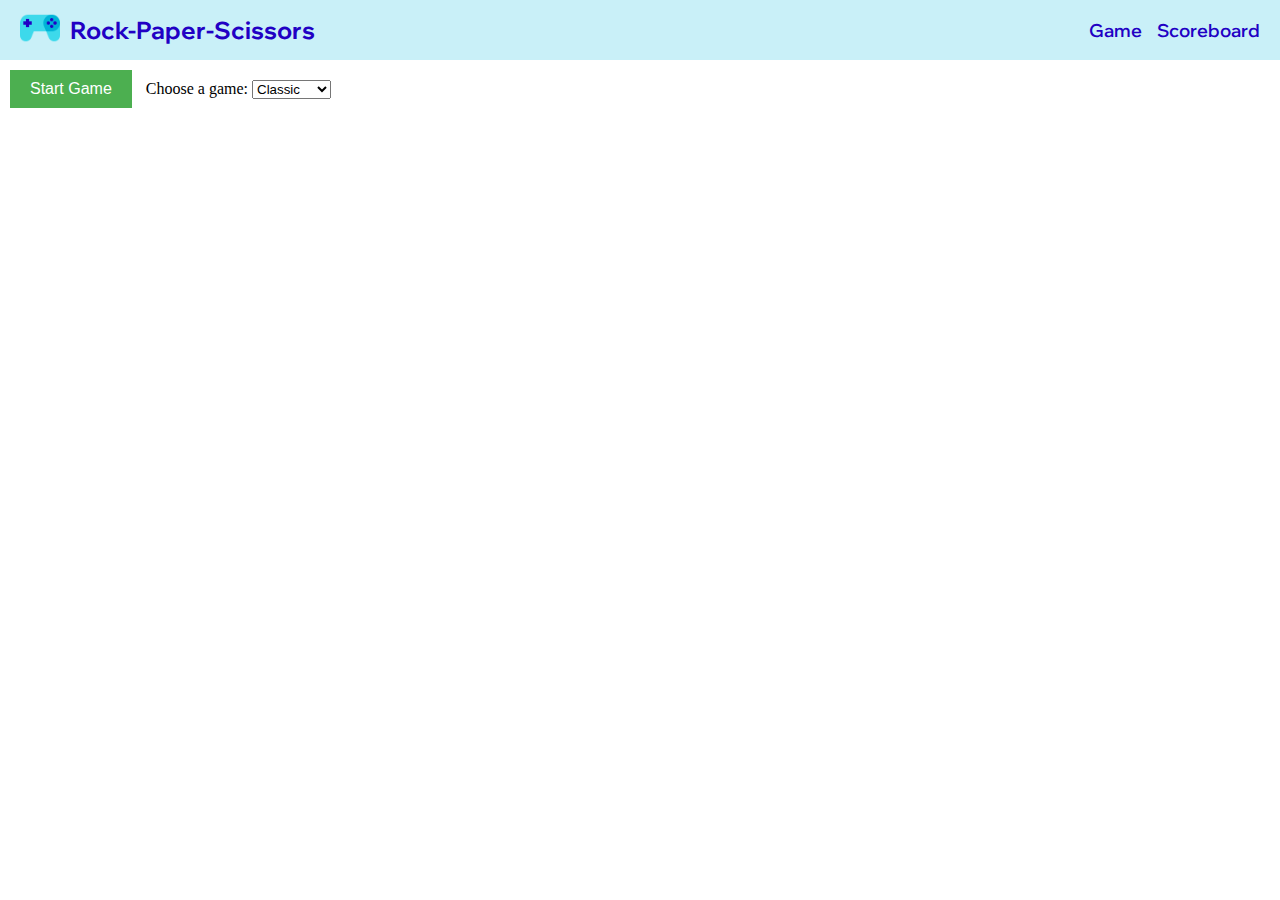
==== index.html @ 32598e53 "added factories, figures, simple visual cards" ====
<!DOCTYPE html>
<html lang="en">
<head>
  <meta charset="UTF-8">
  <meta name="viewport" content="width=device-width, initial-scale=1.0">
  <link rel="shortcut icon" href="./assets/favicon.png" type="image/png">
  <link rel="stylesheet" href="./style.css">
  <title>Game</title>
</head>
<body>
  <header class="header">
    <div class="logo-container">
      <a href="./"><img class="logo-image" src="./assets/favicon.png" alt="logo"></a>
      <a class="logo-text" href="./">Rock-Paper-Scissors</a>
    </div>
    <div class="navigation">
      <a class="navigator-link" href="./">Game</a>
      <a class="navigator-link" href="./scoreboard.html">Scoreboard</a>
    </div>
  </header>
  <div>
    <button id='playButton'>Start Game</button>
    <label for="gameType">Choose a game:</label>
    <select id="gameType" name="gameType">
      <option value="Classic">Classic</option>
      <option value="BBT">BBT</option>
      <option value="WithWell">With Well</option>
    </select>
  </div>
  <div class="cards">
  </div>
  <script type='module' src="./index.js"></script>
</body>
</html>
---- style.css ----
@import url('https://fonts.googleapis.com/css2?family=Wix+Madefor+Display:wght@400;500;600;700;800&display=swap');

:root {
  --color-dark-1: #03045e;
  --color-dark-2: #2100c4;
  --color-light-1: #0277b6;
  --color-light-2: #00b4d8;
  --color-light-3: #90e0ef;
  --color-light-4: #c9f0f8;
  --font-family-main: 'Wix Madefor Display', sans-serif;
  --font-weight-regular: 400;
  --font-weight-medium: 500;
  --font-weight-semibold: 600;
  --font-weight-bold: 700;
  --font-weight-extrabold: 800;
}

* {
  margin: 0;
  padding: 0;
  box-sizing: border-box;
  outline: none;
  text-decoration: none;
  list-style-type: none;
}

.header {
  width: 100%;
  height: 60px;  
  padding: 0 20px;
  display: flex;
  justify-content: space-between;
  align-items: center;
  background-color: var(--color-light-4);
}

.logo-container {
  display: flex;
  align-items: center;
  gap: 10px;
}

.logo-image {
  height: 40px;
}

.logo-text {
  font-family: var(--font-family-main);
  font-weight: var(--font-weight-bold);
  font-size: 24px;
  color: var(--color-dark-2);
  transition: all 0.2s linear;
}

.navigation {
  display: flex;
  align-items: center;
  gap: 15px;
}

.navigator-link {
  font-family: var(--font-family-main);
  font-weight: var(--font-weight-semibold);
  font-size: 18px;
  color: var(--color-dark-2);
  transition: all 0.2s linear;
}

.navigator-link:hover,
.logo-text:hover {
  color: var(--color-dark-1);
}


.card {
    border: 1px solid #ccc;
    padding: 10px;
    margin: 10px;
    width: 150px;
    height: 150px;
    text-align: center;
}

.card img {
    max-width: 100%;
    max-height: 100%;
}

#playButton {
    background-color: #4CAF50;
    border: none;
    color: white;
    padding: 10px 20px;
    text-align: center;
    text-decoration: none;
    display: inline-block;
    font-size: 16px;
    margin: 10px;
    cursor: pointer;
  }

  .cards {
    display: flex;
    flex-wrap: wrap;
    justify-content: space-around;
    padding: 20px;
  }
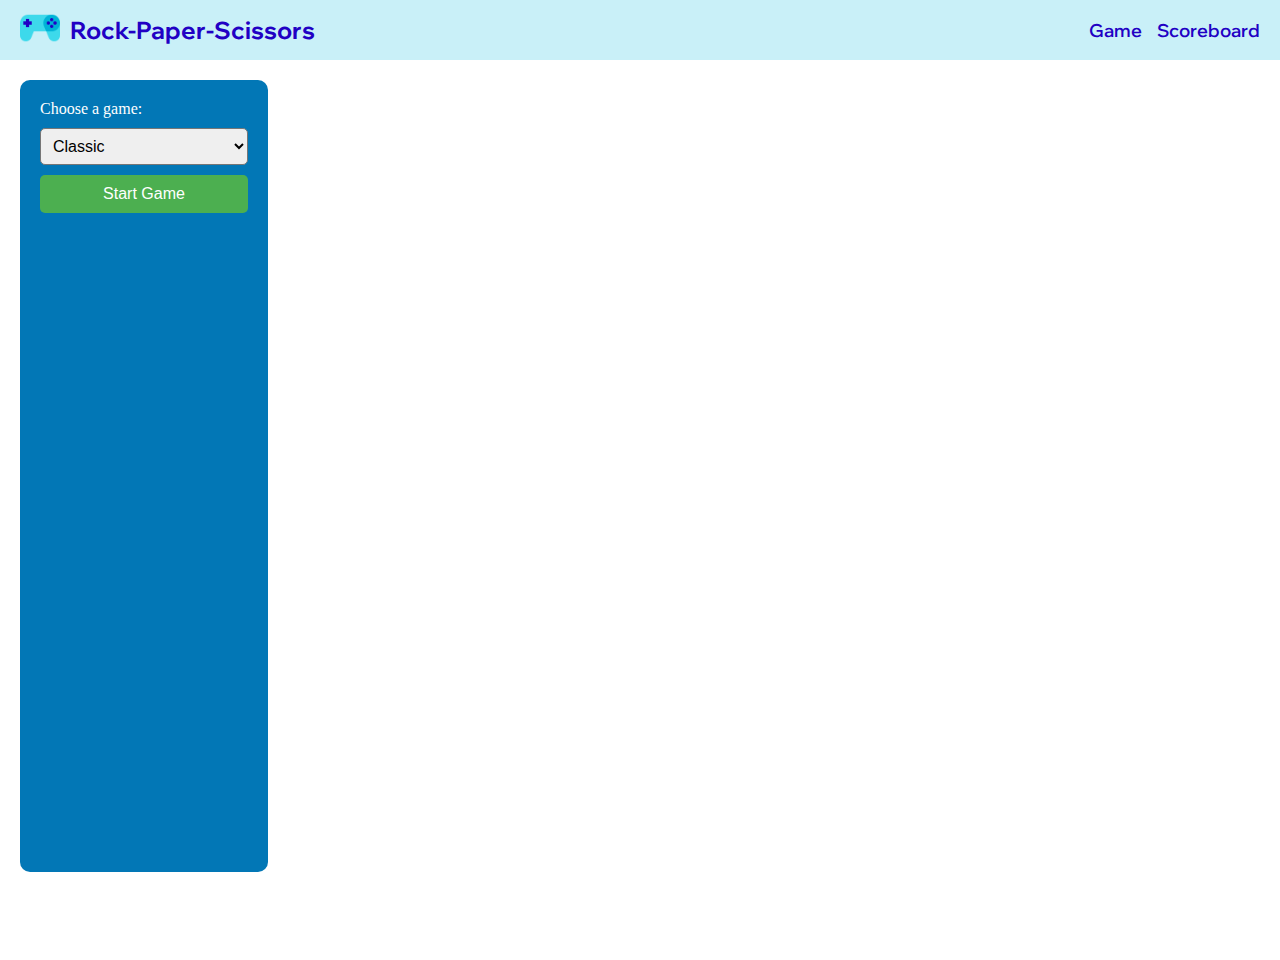
==== commit 129b0a1a: "added temp option panel" ====
--- a/index.html
+++ b/index.html
@@ -1,5 +1,6 @@
 <!DOCTYPE html>
 <html lang="en">
+
 <head>
   <meta charset="UTF-8">
   <meta name="viewport" content="width=device-width, initial-scale=1.0">
@@ -7,28 +8,33 @@
   <link rel="stylesheet" href="./style.css">
   <title>Game</title>
 </head>
+
 <body>
-  <header class="header">
-    <div class="logo-container">
-      <a href="./"><img class="logo-image" src="./assets/favicon.png" alt="logo"></a>
-      <a class="logo-text" href="./">Rock-Paper-Scissors</a>
+    <header class="header">
+        <div class="logo-container">
+          <a href="./"><img class="logo-image" src="./assets/favicon.png" alt="logo"></a>
+          <a class="logo-text" href="./">Rock-Paper-Scissors</a>
+        </div>
+        <div class="navigation">
+          <a class="navigator-link" href="./">Game</a>
+          <a class="navigator-link" href="./scoreboard.html">Scoreboard</a>
+        </div>
+      </header>
+  <div class="content-container">
+    <div class="options-panel">
+      <label for="gameType">Choose a game:</label>
+      <select id="gameType" name="gameType">
+        <option value="Classic">Classic</option>
+        <option value="BBT">BBT</option>
+        <option value="WithWell">With Well</option>
+      </select>
+      <button id='playButton'>Start Game</button>
     </div>
-    <div class="navigation">
-      <a class="navigator-link" href="./">Game</a>
-      <a class="navigator-link" href="./scoreboard.html">Scoreboard</a>
+    <div class="cards">
+      <!-- Карточки будут появляться здесь -->
     </div>
-  </header>
-  <div>
-    <button id='playButton'>Start Game</button>
-    <label for="gameType">Choose a game:</label>
-    <select id="gameType" name="gameType">
-      <option value="Classic">Classic</option>
-      <option value="BBT">BBT</option>
-      <option value="WithWell">With Well</option>
-    </select>
-  </div>
-  <div class="cards">
   </div>
   <script type='module' src="./index.js"></script>
 </body>
-</html>+
+</html>
--- a/style.css
+++ b/style.css
@@ -72,36 +72,66 @@
 }
 
 
-.card {
+.content-container {
+    display: flex;
+    min-height: 100vh;
+    justify-content: space-between;
+    padding: 20px;
+  }
+
+  .options-panel {
+    width: 20%;
+    height: 88vh;
+    padding: 20px;
+    background-color: #0277b6;
+    color: white;
+    border-radius: 10px;
+    display: flex;
+    flex-direction: column;
+    align-items: flex-start;
+  }
+
+  #playButton {
+    background-color: #4CAF50;
+    border: none;
+    color: white;
+    padding: 10px 20px;
+    text-align: center;
+    text-decoration: none;
+    font-size: 16px;
+    margin-top: 10px;
+    cursor: pointer;
+    border-radius: 5px;
+    display: block;
+    width: 100%;
+  }
+
+  #gameType {
+    width: 100%;
+    padding: 8px;
+    margin-top: 10px;
+    font-size: 16px;
+    border-radius: 5px;
+  }
+
+  .cards {
+    width: 70%;
+    display: flex;
+    flex-wrap: wrap;
+    justify-content: space-around;
+    padding: 20px;
+  }
+
+  .card {
     border: 1px solid #ccc;
     padding: 10px;
     margin: 10px;
     width: 150px;
     height: 150px;
     text-align: center;
-}
+  }
 
-.card img {
+  .card img {
     max-width: 100%;
     max-height: 100%;
-}
-
-#playButton {
-    background-color: #4CAF50;
-    border: none;
-    color: white;
-    padding: 10px 20px;
-    text-align: center;
-    text-decoration: none;
-    display: inline-block;
-    font-size: 16px;
-    margin: 10px;
-    cursor: pointer;
-  }
-
-  .cards {
-    display: flex;
-    flex-wrap: wrap;
-    justify-content: space-around;
-    padding: 20px;
   }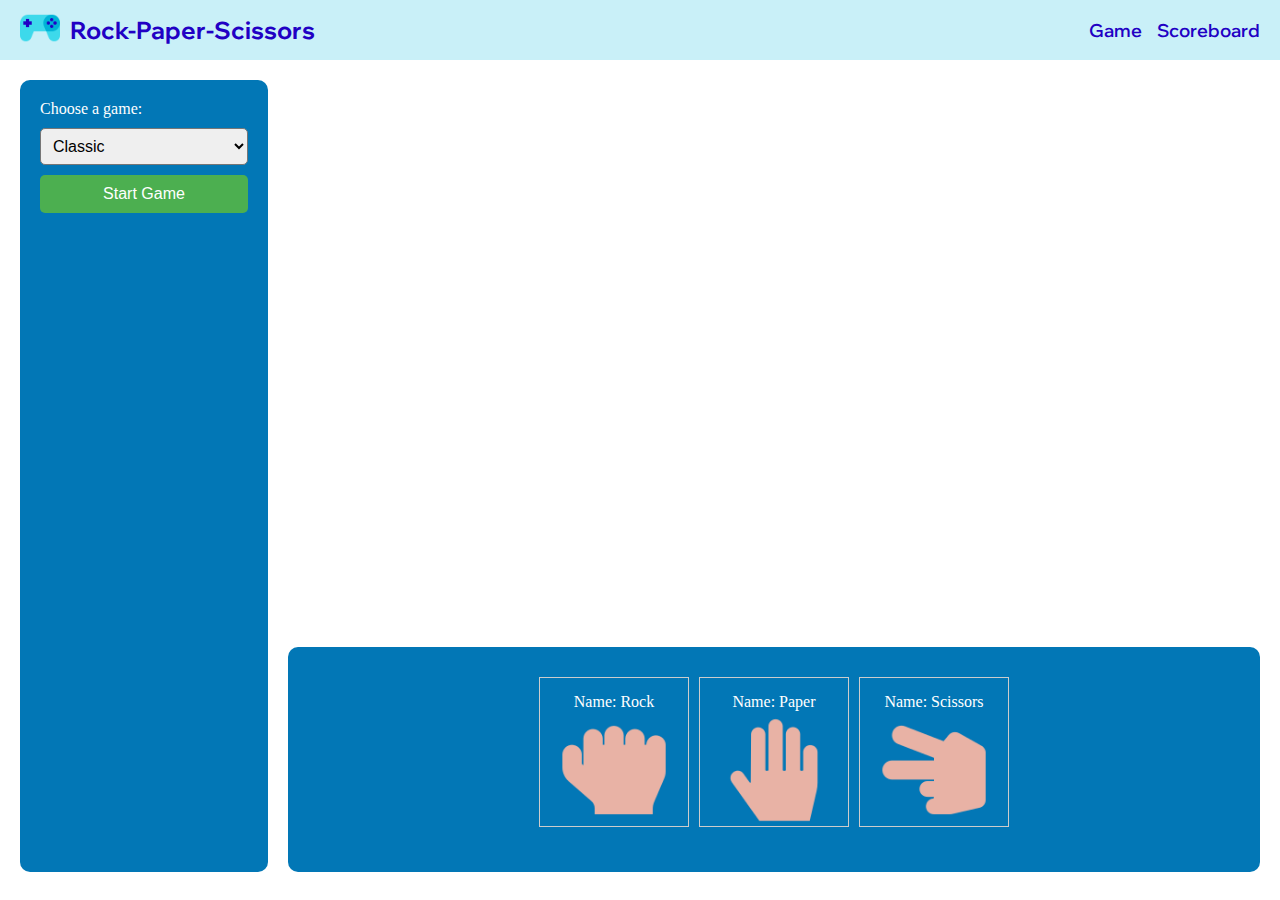
==== commit 097da159: "basic-visual" ====
--- a/index.html
+++ b/index.html
@@ -30,9 +30,23 @@
       </select>
       <button id='playButton'>Start Game</button>
     </div>
+
+
     <div class="cards">
-      <!-- Карточки будут появляться здесь -->
+        <div class="card">
+            <p>Name: Rock</p>
+            <img src="./assets/rock.png" alt="rock">
+        </div>
+        <div class="card">
+            <p>Name: Paper</p>
+            <img src="./assets/paper.png" alt="paper">
+        </div>
+        <div class="card">
+            <p>Name: Scissors</p>
+            <img src="./assets/scissors.png" alt="scissors">
+        </div>
     </div>
+
   </div>
   <script type='module' src="./index.js"></script>
 </body>
--- a/style.css
+++ b/style.css
@@ -74,12 +74,13 @@
 
 .content-container {
     display: flex;
-    min-height: 100vh;
-    justify-content: space-between;
+    flex: 1;
+    flex-direction: row; 
     padding: 20px;
-  }
+}
 
-  .options-panel {
+
+.options-panel {
     width: 20%;
     height: 88vh;
     padding: 20px;
@@ -89,9 +90,10 @@
     display: flex;
     flex-direction: column;
     align-items: flex-start;
-  }
+    margin-right: 20px;
+}
 
-  #playButton {
+#playButton {
     background-color: #4CAF50;
     border: none;
     color: white;
@@ -104,34 +106,40 @@
     border-radius: 5px;
     display: block;
     width: 100%;
-  }
+}
 
-  #gameType {
+#gameType {
     width: 100%;
     padding: 8px;
     margin-top: 10px;
     font-size: 16px;
     border-radius: 5px;
+}
+
+.cards {
+    background-color: var(--color-light-1);
+    flex: 1;
+    display: flex;
+    flex-wrap: wrap;
+    justify-content: center;
+    padding: 20px;
+    max-height: 25vh;
+    overflow-y: auto;
+    border-radius: 10px;
+    margin-top: 63vh; 
   }
 
-  .cards {
-    width: 70%;
-    display: flex;
-    flex-wrap: wrap;
-    justify-content: space-around;
-    padding: 20px;
-  }
-
-  .card {
+.card {
     border: 1px solid #ccc;
-    padding: 10px;
-    margin: 10px;
+    color: white;
+    padding: 15px; 
+    margin: 10px 5px; 
     width: 150px;
     height: 150px;
     text-align: center;
-  }
+}
 
-  .card img {
+.card img {   
     max-width: 100%;
     max-height: 100%;
-  }+}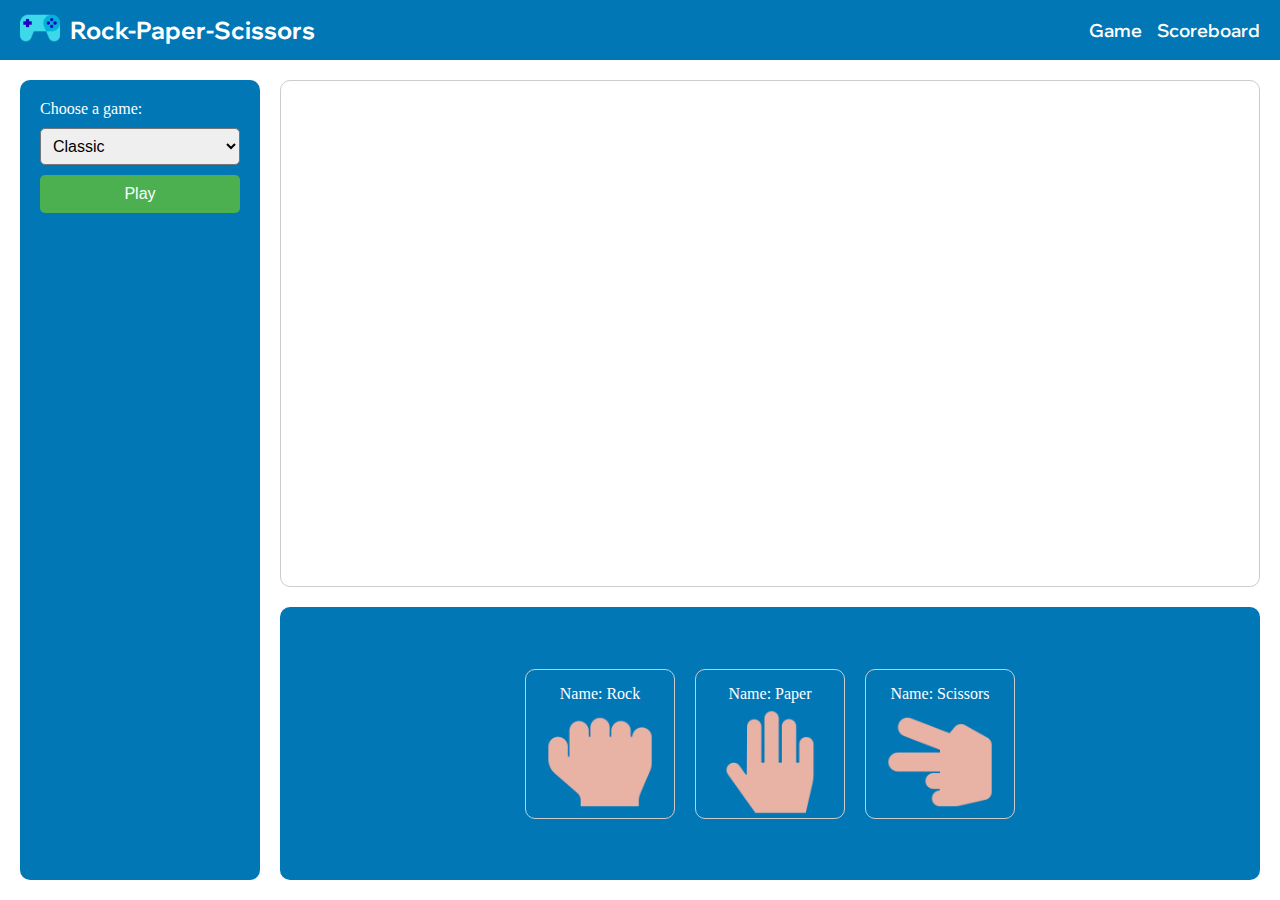
==== commit f931292b: "feat: add logic for main page" ====
--- a/index.html
+++ b/index.html
@@ -1,54 +1,41 @@
 <!DOCTYPE html>
 <html lang="en">
+  <head>
+    <meta charset="UTF-8" />
+    <meta name="viewport" content="width=device-width, initial-scale=1.0" />
+    <link rel="shortcut icon" href="./assets/favicon.png" type="image/png" />
+    <link rel="stylesheet" href="./style.css" />
+    <title>Game</title>
+  </head>
 
-<head>
-  <meta charset="UTF-8">
-  <meta name="viewport" content="width=device-width, initial-scale=1.0">
-  <link rel="shortcut icon" href="./assets/favicon.png" type="image/png">
-  <link rel="stylesheet" href="./style.css">
-  <title>Game</title>
-</head>
-
-<body>
+  <body>
     <header class="header">
-        <div class="logo-container">
-          <a href="./"><img class="logo-image" src="./assets/favicon.png" alt="logo"></a>
-          <a class="logo-text" href="./">Rock-Paper-Scissors</a>
-        </div>
-        <div class="navigation">
-          <a class="navigator-link" href="./">Game</a>
-          <a class="navigator-link" href="./scoreboard.html">Scoreboard</a>
-        </div>
-      </header>
-  <div class="content-container">
-    <div class="options-panel">
-      <label for="gameType">Choose a game:</label>
-      <select id="gameType" name="gameType">
-        <option value="Classic">Classic</option>
-        <option value="BBT">BBT</option>
-        <option value="WithWell">With Well</option>
-      </select>
-      <button id='playButton'>Start Game</button>
+      <div class="logo-container">
+        <a href="./"
+          ><img class="logo-image" src="./assets/favicon.png" alt="logo"
+        /></a>
+        <a class="logo-text" href="./">Rock-Paper-Scissors</a>
+      </div>
+      <div class="navigation">
+        <a class="navigator-link" href="./">Game</a>
+        <a class="navigator-link" href="./scoreboard.html">Scoreboard</a>
+      </div>
+    </header>
+    <div class="content-container">
+      <div class="options-panel">
+        <label for="gameType">Choose a game:</label>
+        <select id="gameType" name="gameType">
+          <option value="Classic">Classic</option>
+          <option value="BBT">BBT</option>
+          <option value="WithWell">With Well</option>
+        </select>
+        <button id="playButton">Play</button>
+      </div>
+      <div class="cards-panel">
+        <div class="playing-panel" id="gamePanel"></div>
+        <div class="cards"></div>
+      </div>
     </div>
-
-
-    <div class="cards">
-        <div class="card">
-            <p>Name: Rock</p>
-            <img src="./assets/rock.png" alt="rock">
-        </div>
-        <div class="card">
-            <p>Name: Paper</p>
-            <img src="./assets/paper.png" alt="paper">
-        </div>
-        <div class="card">
-            <p>Name: Scissors</p>
-            <img src="./assets/scissors.png" alt="scissors">
-        </div>
-    </div>
-
-  </div>
-  <script type='module' src="./index.js"></script>
-</body>
-
+    <script type="module" src="./index.js"></script>
+  </body>
 </html>
--- a/style.css
+++ b/style.css
@@ -7,6 +7,9 @@
   --color-light-2: #00b4d8;
   --color-light-3: #90e0ef;
   --color-light-4: #c9f0f8;
+  --border-color: #cccccc;
+  --light-text-color: #ffffff;
+  --dark-text-color: #000000;
   --font-family-main: 'Wix Madefor Display', sans-serif;
   --font-weight-regular: 400;
   --font-weight-medium: 500;
@@ -26,12 +29,20 @@
 
 .header {
   width: 100%;
-  height: 60px;  
+  height: 60px;
   padding: 0 20px;
   display: flex;
   justify-content: space-between;
   align-items: center;
-  background-color: var(--color-light-4);
+  background-color: var(--color-light-1);
+}
+
+@media screen and (max-width: 600px) {
+  .header {
+    flex-direction: column;
+    height: fit-content;
+    padding: 10px;
+  }
 }
 
 .logo-container {
@@ -48,7 +59,7 @@
   font-family: var(--font-family-main);
   font-weight: var(--font-weight-bold);
   font-size: 24px;
-  color: var(--color-dark-2);
+  color: var(--light-text-color);
   transition: all 0.2s linear;
 }
 
@@ -62,7 +73,7 @@
   font-family: var(--font-family-main);
   font-weight: var(--font-weight-semibold);
   font-size: 18px;
-  color: var(--color-dark-2);
+  color: var(--light-text-color);
   transition: all 0.2s linear;
 }
 
@@ -71,75 +82,143 @@
   color: var(--color-dark-1);
 }
 
-
 .content-container {
-    display: flex;
-    flex: 1;
-    flex-direction: row; 
-    padding: 20px;
-}
-
+  display: flex;
+  flex-direction: row;
+  padding: 20px;
+  gap: 20px;
+  width: 100%;
+  min-height: calc(100vh - 60px);
+}
+
+@media screen and (max-width: 1000px) {
+  .content-container {
+    flex-direction: column;
+  }
+}
+
+@media screen and (max-width: 600px) {
+  .content-container {
+    padding: 10px;
+  }
+}
 
 .options-panel {
-    width: 20%;
-    height: 88vh;
-    padding: 20px;
-    background-color: #0277b6;
-    color: white;
-    border-radius: 10px;
-    display: flex;
-    flex-direction: column;
-    align-items: flex-start;
-    margin-right: 20px;
+  padding: 20px;
+  background-color: var(--color-light-1);
+  color: var(--light-text-color);
+  border-radius: 10px;
+  display: flex;
+  flex-direction: column;
+  align-items: flex-start;
+  gap: 10px;
+}
+
+@media screen and (max-width: 1000px) {
+  .options-panel {
+    flex-direction: row;
+    align-items: center;
+    justify-content: start;
+    gap: 20px;
+  }
+}
+
+@media screen and (max-width: 600px) {
+  .options-panel {
+    flex-direction: column;
+  }
 }
 
 #playButton {
-    background-color: #4CAF50;
-    border: none;
-    color: white;
-    padding: 10px 20px;
-    text-align: center;
-    text-decoration: none;
-    font-size: 16px;
-    margin-top: 10px;
-    cursor: pointer;
-    border-radius: 5px;
-    display: block;
-    width: 100%;
+  background-color: #4CAF50;
+  border: none;
+  color: var(--light-text-color);
+  padding: 10px 20px;
+  text-align: center;
+  text-decoration: none;
+  font-size: 16px;
+  cursor: pointer;
+  border-radius: 5px;
+  display: block;
+  width: 200px;
 }
 
 #gameType {
-    width: 100%;
-    padding: 8px;
-    margin-top: 10px;
-    font-size: 16px;
-    border-radius: 5px;
+  width: 200px;
+  padding: 8px;
+  font-size: 16px;
+  border-radius: 5px;
+  cursor: pointer;
+}
+
+.cards-panel {
+  width: 100%;
+  display: flex;
+  flex-direction: column;
+  gap: 20px;
+}
+
+.playing-panel .card {
+  cursor: auto;
+  color: var(--dark-text-color);
+}
+
+.playing-panel {
+  width: 100%;
+  padding: 20px;
+  min-height: 300px;
+  flex: 2;
+  border: 1px solid var(--border-color);
+  border-radius: 10px;
+  display: flex;
+  flex-direction: column;
+  align-items: center;
+  justify-content: center;
+  gap: 20px;
+}
+
+.game-cards {
+  display: flex;
+  gap: 20px;
+  align-items: center;
+  justify-content: center;
+}
+
+@media screen and (max-width: 500px) {
+  .game-cards {
+    flex-direction: column;
+  }
 }
 
 .cards {
-    background-color: var(--color-light-1);
-    flex: 1;
-    display: flex;
-    flex-wrap: wrap;
-    justify-content: center;
-    padding: 20px;
-    max-height: 25vh;
-    overflow-y: auto;
-    border-radius: 10px;
-    margin-top: 63vh; 
-  }
+  background-color: var(--color-light-1);
+  flex: 1;
+  display: flex;
+  flex-wrap: wrap;
+  justify-content: center;
+  align-items: center;
+  gap: 20px;
+  padding: 20px;
+  border-radius: 10px;
+  height: fit-content;
+}
 
 .card {
-    border: 1px solid #ccc;
-    color: white;
-    padding: 15px; 
-    margin: 10px 5px; 
-    width: 150px;
-    height: 150px;
-    text-align: center;
-}
-
-.card img {   
-    max-width: 100%;
-    max-height: 100%;
+  border: 1px solid var(--border-color);
+  color: var(--light-text-color);
+  border-radius: 10px;
+  padding: 15px;
+  width: 150px;
+  height: 150px;
+  text-align: center;
+  cursor: pointer;
+}
+
+.card img {
+  max-width: 100%;
+  max-height: 100%;
+}
+
+#winnerText {
+  color: var(--color-light-1);
 }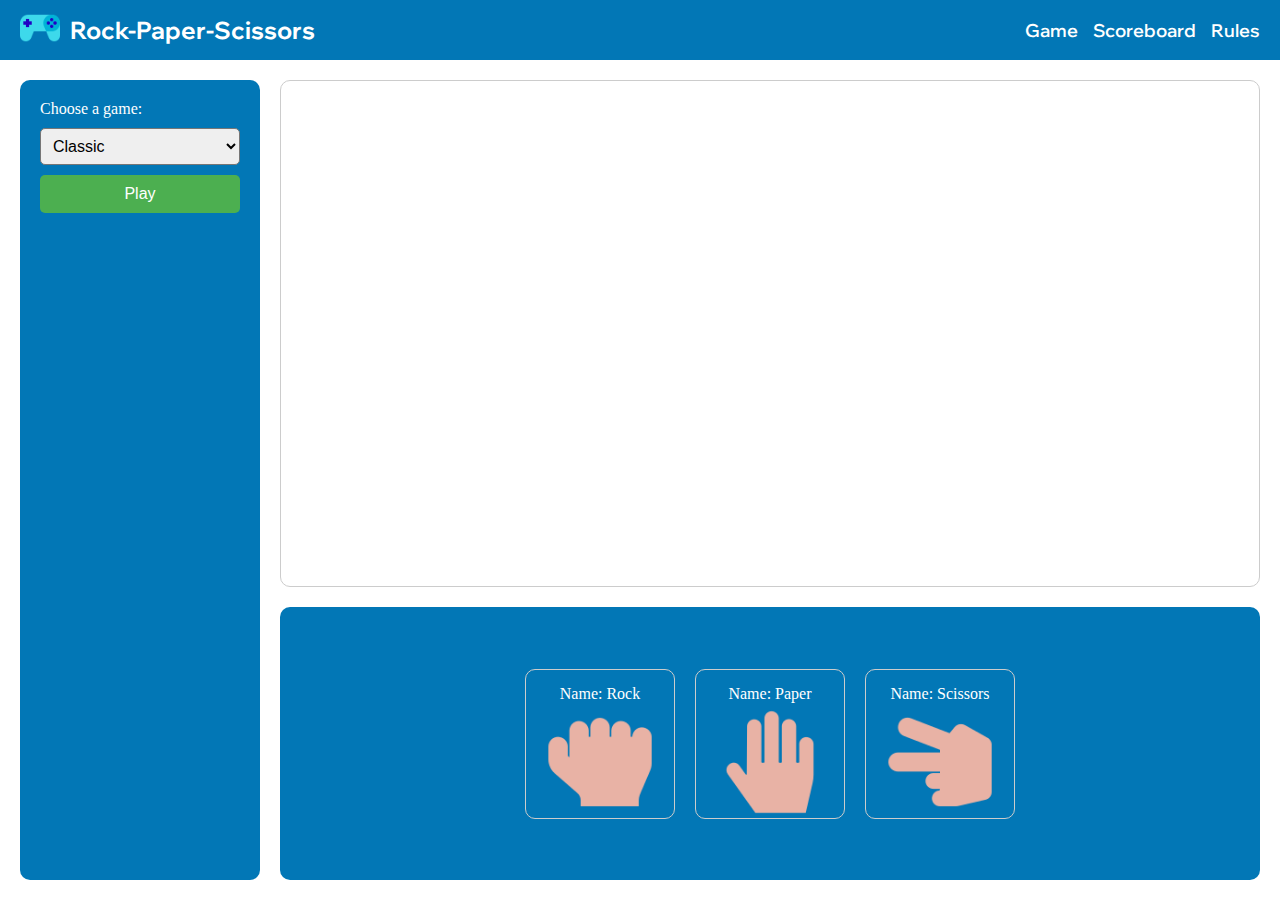
==== commit 6bbc220c: "added rules page" ====
--- a/index.html
+++ b/index.html
@@ -19,6 +19,7 @@
       <div class="navigation">
         <a class="navigator-link" href="./">Game</a>
         <a class="navigator-link" href="./scoreboard.html">Scoreboard</a>
+        <a class="navigator-link" href="./rules.html">Rules</a>
       </div>
     </header>
     <div class="content-container">
--- a/style.css
+++ b/style.css
@@ -9,6 +9,7 @@
   --color-light-4: #c9f0f8;
   --border-color: #cccccc;
   --light-text-color: #ffffff;
+  --light-background-color: #f2f2f2;
   --dark-text-color: #000000;
   --font-family-main: 'Wix Madefor Display', sans-serif;
   --font-weight-regular: 400;
@@ -89,6 +90,16 @@
   gap: 20px;
   width: 100%;
   min-height: calc(100vh - 60px);
+}
+
+.content-container-table {
+  justify-content: start;
+  flex-direction: column;
+  align-items: center;
+}
+
+.content-container-table > p {
+  color: var(--color-light-1);
 }
 
 @media screen and (max-width: 1000px) {
@@ -221,4 +232,45 @@
 
 #winnerText {
   color: var(--color-light-1);
-}+}
+
+.table {
+  border-collapse: collapse;
+  width: 100%;
+}
+
+th, td {
+  border: 1px solid var(--border-color);
+  text-align: left;
+  padding: 8px;
+}
+
+th {
+  background-color: var(--light-background-color);
+}
+
+.content-container1 {
+  max-width: 800px;
+  margin: 20px auto;
+  padding: 20px;
+  background-color: white;
+  box-shadow: 0 0 10px rgba(0, 0, 0, 0.1);
+}
+
+.rules-panel {
+  line-height: 1.6;
+}
+
+h2, h3 {
+  color: #333;
+}
+
+h3 {
+  border-bottom: 2px solid #333;
+  padding-bottom: 5px;
+  margin-top: 20px;
+}
+
+strong {
+  color: #0066cc;
+}
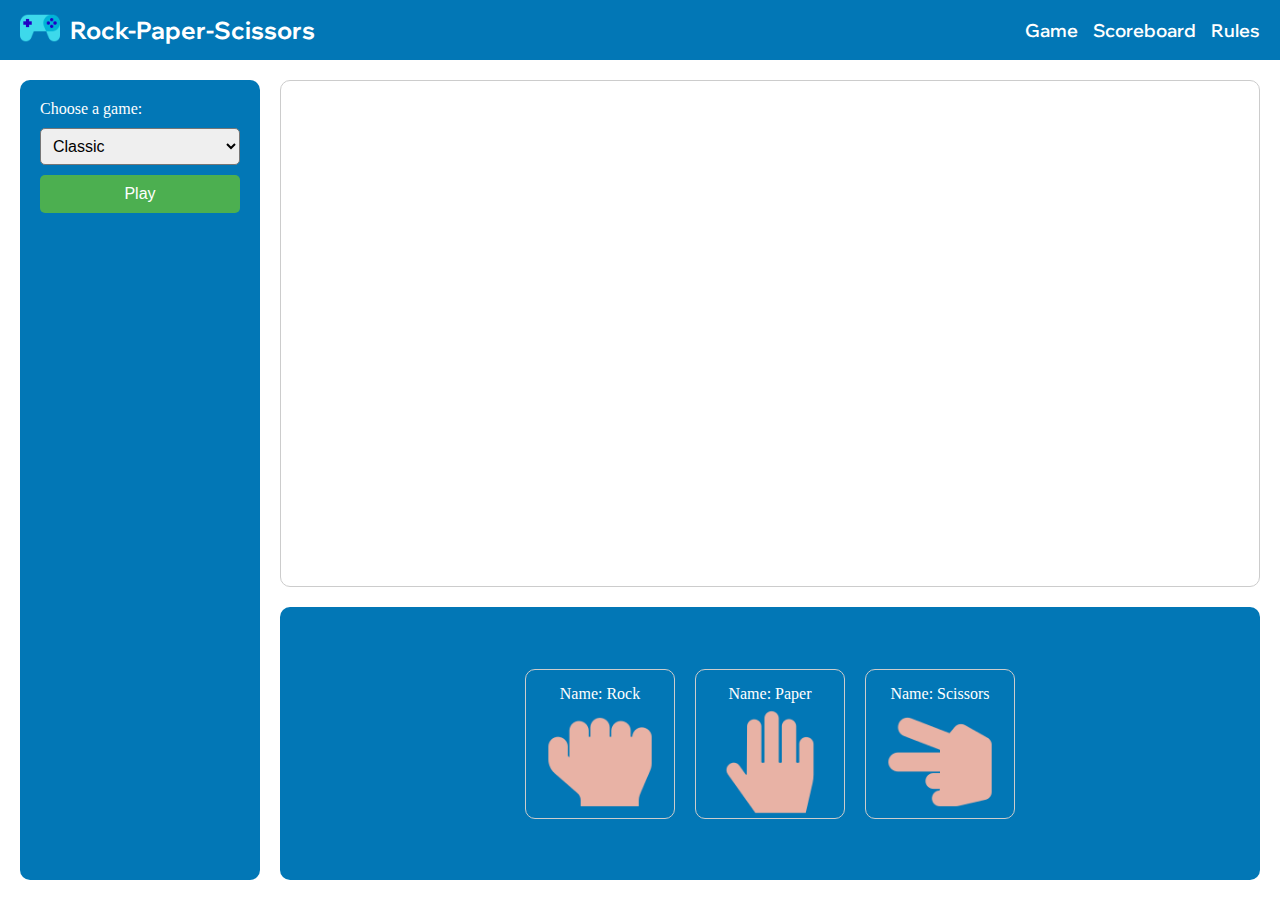
==== commit d73c0854: "Merge pull request #19 from sch-aa-vk/feat/split-code" ====
--- a/index.html
+++ b/index.html
@@ -37,6 +37,6 @@
         <div class="cards"></div>
       </div>
     </div>
-    <script type="module" src="./index.js"></script>
+    <script type="module" src="./javascript/index.js"></script>
   </body>
 </html>
